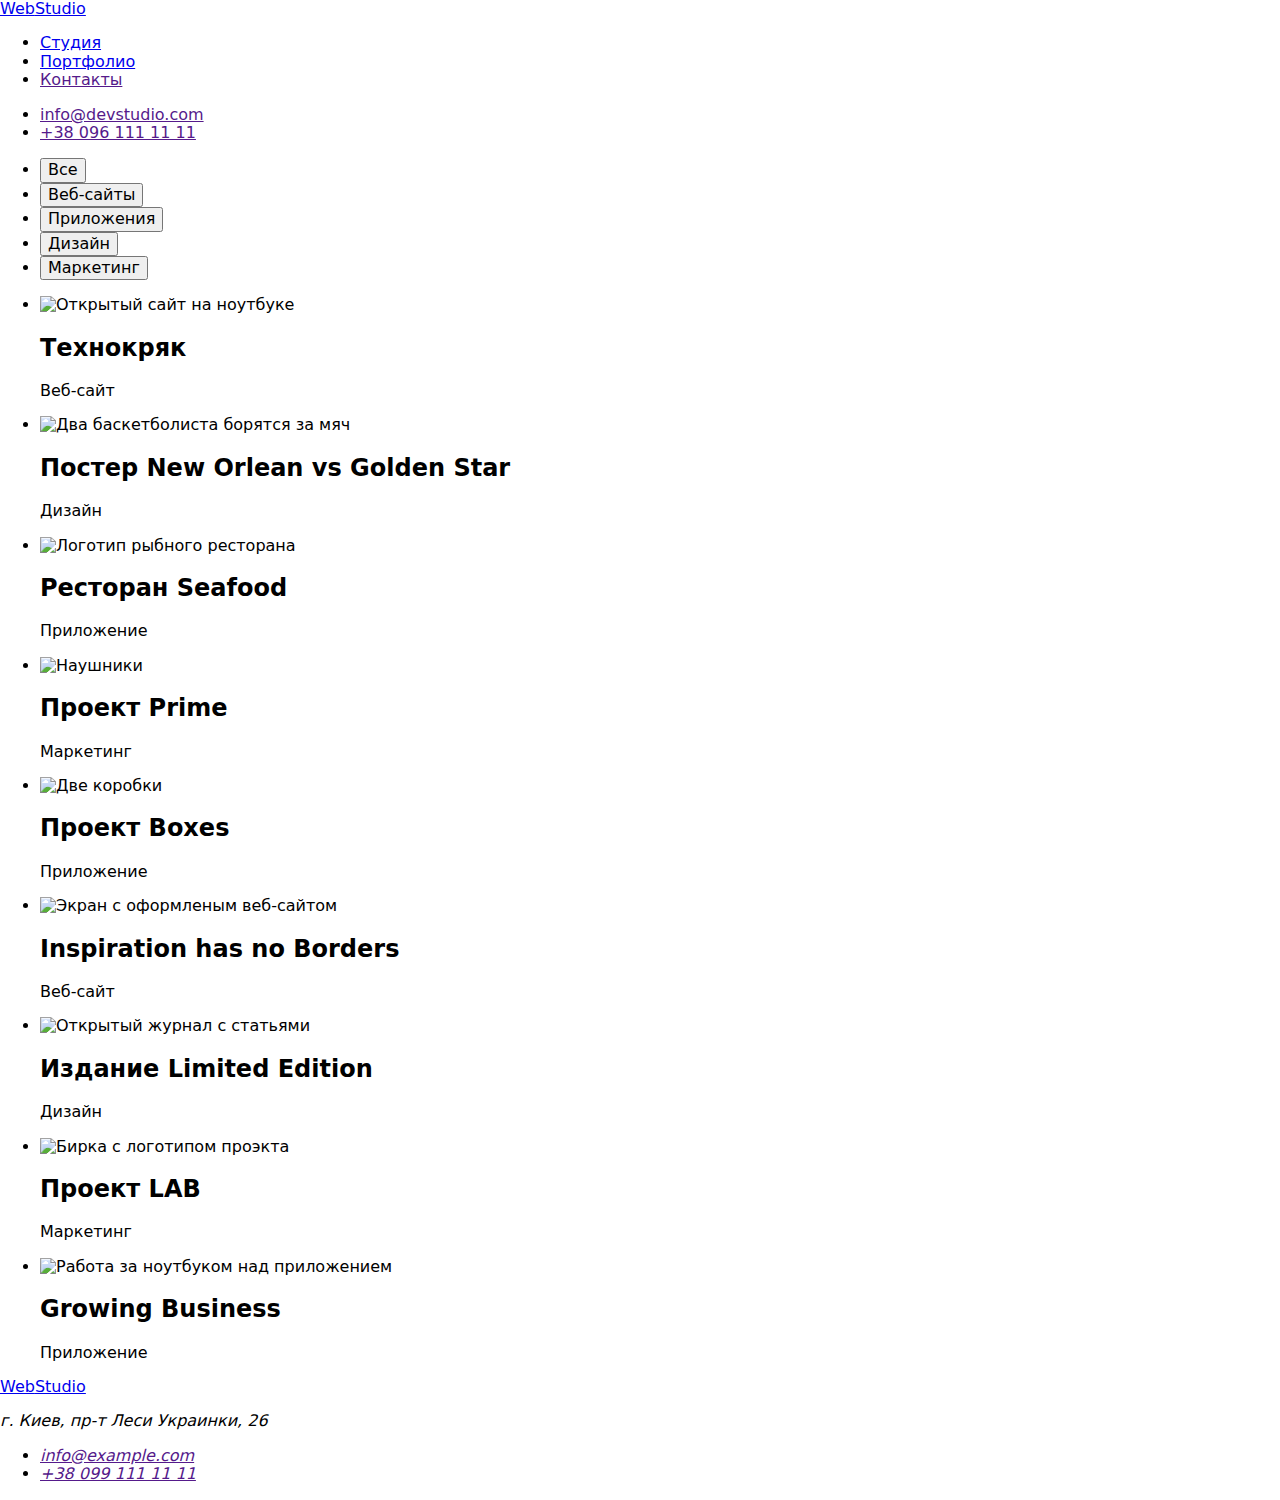
==== portfolio.html @ 7bf27a84 "Правка особенности" ====
<!DOCTYPE html>
<html lang="ru">

<head>
    <meta charset="UTF-8">
    <meta http-equiv="X-UA-Compatible" content="IE=edge">
    <meta name="viewport" content="width=device-width, initial-scale=1.0">
    <title>Document</title>
    <link
        href="https://fonts.googleapis.com/css2?family=Raleway:wght@700&family=Roboto:wght@400;500;700;900&display=swap"
        rel="stylesheet">
    <link rel="stylesheet"
        href="https://cdnjs.cloudflare.com/ajax/libs/modern-normalize/1.1.0/modern-normalize.min.css">
    <link rel="stylesheet" href="./css/styles.css">
</head>

<body class="page">
    <header class="header">
        <div class="container main-nav">
            <nav class="main-nav">
                <a href="./index.html" class="logo"><span class="web">Web</span>Studio</a>
                <ul class="site-nav list">
                    <li class="item"><a href="./index.html" class="link">Студия</a></li>
                    <li class="item"><a href="./portfolio.html" class="link current">Портфолио</a></li>
                    <li class="item"><a href="" class="link">Контакты</a></li>
                </ul>
            </nav>
            <ul class="aut-nav list">
                <li class="item"><a href="" class="link">info@devstudio.com</a></li>
                <li class="item"><a href="" class="link">+38 096 111 11 11</a></li>
            </ul>
        </div>
    </header>
    <main>
        <section class="section">
            <div class="container">
                <h1 hidden class="section-title">Список работ</h1>
                <ul class="button-list">
                    <li class="item"><button type="button" class="link current">Все</button></li>
                    <li class="item"><button type="button" class="link">Веб-сайты</button></li>
                    <li class="item"><button type="button" class="link">Приложения</button></li>
                    <li class="item"><button type="button" class="link">Дизайн</button></li>
                    <li class="item"><button type="button" class="link">Маркетинг</button></li>
                </ul>

                <ul class="portfolio-list">
                    <li class="link">
                        <img src="./images/img1.jpg" alt="Открытый сайт на ноутбуке" width="370">
                        <div class="card">
                            <h2 class="title">Технокряк</h2>
                            <p class="desc">Веб-сайт</p>
                        </div>
                    </li>
                    <li class="link">
                        <img src="./images/img2.jpg" alt="Два баскетболиста борятся за мяч" width="370">
                        <div class="card">
                            <h2 class="title">Постер New Orlean vs Golden Star</h2>
                            <p class="desc">Дизайн</p>
                        </div>
                    </li>
                    <li class="link">
                        <img src="./images/img3.jpg" alt="Логотип рыбного ресторана" width="370">
                        <div class="card">
                            <h2 class="title">Ресторан Seafood</h2>
                            <p class="desc">Приложение</p>
                        </div>
                    </li>
                    <li class="link">
                        <img src="./images/img4.jpg" alt="Наушники" width="370">
                        <div class="card">
                            <h2 class="title">Проект Prime</h2>
                            <p class="desc">Маркетинг</p>
                        </div>
                    </li>
                    <li class="link">
                        <img src="./images/img5.jpg" alt="Две коробки" width="370">
                        <div class="card">
                            <h2 class="title">Проект Boxes</h2>
                            <p class="desc">Приложение</p>
                        </div>
                    </li>
                    <li class="link">
                        <img src="./images/img6.jpg" alt="Экран с оформленым веб-сайтом" width="370">
                        <div class="card">
                            <h2 class="title">Inspiration has no Borders</h2>
                            <p class="desc">Веб-сайт</p>
                        </div>
                    </li>
                    <li class="link">
                        <img src="./images/img7.jpg" alt="Открытый журнал с статьями" width="370">
                        <div class="card">
                            <h2 class="title">Издание Limited Edition</h2>
                            <p class="desc">Дизайн</p>
                        </div>
                    </li>
                    <li class="link">
                        <img src="./images/img8.jpg" alt="Бирка с логотипом проэкта" width="370">
                        <div class="card">
                            <h2 class="title">Проект LAB</h2>
                            <p class="desc">Маркетинг</p>
                        </div>
                    </li>
                    <li class="link">
                        <img src="./images/img9.jpg" alt="Работа за ноутбуком над приложением" width="370">
                        <div class="card">
                            <h2 class="title">Growing Business</h2>
                            <p class="desc">Приложение</p>
                        </div>
                    </li>
                </ul>
            </div>
        </section>
    </main>
    <footer class="fond">
        <div class="container">
            <a href="./index.html" class="logo-footer"><span class="web">Web</span>Studio</a>
            <address>
                <p class="address-list">г. Киев, пр-т Леси Украинки, 26</p>
                <ul class="footer-aut-nav">
                    <li class="item"><a href="" class="link">info@example.com</a></li>
                    <li class="item"><a href="" class="link">+38 099 111 11 11</a></li>
                </ul>
            </address>
        </div>
    </footer>

</body>

</html>
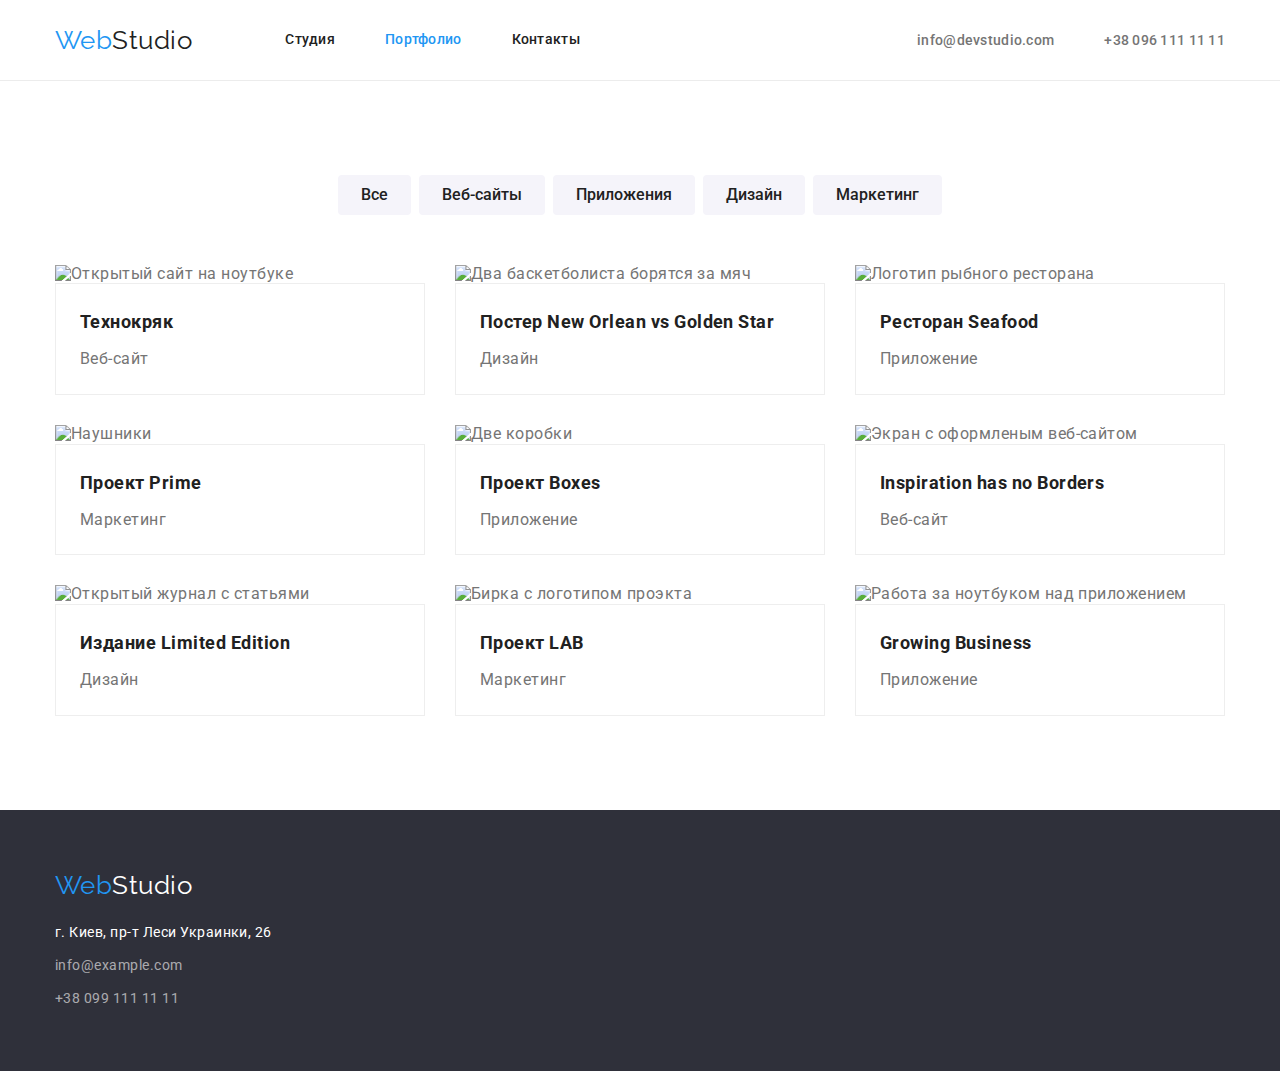
==== commit 221635a7: "Делает правки" ====
--- a/portfolio.html
+++ b/portfolio.html
@@ -1,129 +1,173 @@
 <!DOCTYPE html>
 <html lang="ru">
-
-<head>
-    <meta charset="UTF-8">
-    <meta http-equiv="X-UA-Compatible" content="IE=edge">
-    <meta name="viewport" content="width=device-width, initial-scale=1.0">
+  <head>
+    <meta charset="UTF-8" />
+    <meta http-equiv="X-UA-Compatible" content="IE=edge" />
+    <meta name="viewport" content="width=device-width, initial-scale=1.0" />
     <title>Document</title>
     <link
-        href="https://fonts.googleapis.com/css2?family=Raleway:wght@700&family=Roboto:wght@400;500;700;900&display=swap"
-        rel="stylesheet">
-    <link rel="stylesheet"
-        href="https://cdnjs.cloudflare.com/ajax/libs/modern-normalize/1.1.0/modern-normalize.min.css">
-    <link rel="stylesheet" href="./css/styles.css">
-</head>
+      href="https://fonts.googleapis.com/css2?family=Raleway:wght@700&family=Roboto:wght@400;500;700;900&display=swap"
+      rel="stylesheet"
+    />
+    <link
+      rel="stylesheet"
+      href="https://cdnjs.cloudflare.com/ajax/libs/modern-normalize/1.1.0/modern-normalize.min.css"
+    />
+    <link rel="stylesheet" href="./css/styles.css" />
+  </head>
 
-<body class="page">
+  <body class="page">
     <header class="header">
-        <div class="container main-nav">
-            <nav class="main-nav">
-                <a href="./index.html" class="logo"><span class="web">Web</span>Studio</a>
-                <ul class="site-nav list">
-                    <li class="item"><a href="./index.html" class="link">Студия</a></li>
-                    <li class="item"><a href="./portfolio.html" class="link current">Портфолио</a></li>
-                    <li class="item"><a href="" class="link">Контакты</a></li>
-                </ul>
-            </nav>
-            <ul class="aut-nav list">
-                <li class="item"><a href="" class="link">info@devstudio.com</a></li>
-                <li class="item"><a href="" class="link">+38 096 111 11 11</a></li>
-            </ul>
-        </div>
+      <div class="container main-nav">
+        <nav class="main-nav">
+          <a href="./index.html" class="logo"
+            ><span class="web">Web</span>Studio</a
+          >
+          <ul class="site-nav list">
+            <li class="item"><a href="./index.html" class="link">Студия</a></li>
+            <li class="item">
+              <a href="./portfolio.html" class="link current">Портфолио</a>
+            </li>
+            <li class="item"><a href="" class="link">Контакты</a></li>
+          </ul>
+        </nav>
+        <ul class="aut-nav list">
+          <li class="item"><a href="" class="link">info@devstudio.com</a></li>
+          <li class="item"><a href="" class="link">+38 096 111 11 11</a></li>
+        </ul>
+      </div>
     </header>
     <main>
-        <section class="section">
-            <div class="container">
-                <h1 hidden class="section-title">Список работ</h1>
-                <ul class="button-list">
-                    <li class="item"><button type="button" class="link current">Все</button></li>
-                    <li class="item"><button type="button" class="link">Веб-сайты</button></li>
-                    <li class="item"><button type="button" class="link">Приложения</button></li>
-                    <li class="item"><button type="button" class="link">Дизайн</button></li>
-                    <li class="item"><button type="button" class="link">Маркетинг</button></li>
-                </ul>
+      <section class="section">
+        <div class="container">
+          <h1 hidden class="section-title">Список работ</h1>
+          <ul class="button-list">
+            <li class="item">
+              <button type="button" class="link current">Все</button>
+            </li>
+            <li class="item">
+              <button type="button" class="link">Веб-сайты</button>
+            </li>
+            <li class="item">
+              <button type="button" class="link">Приложения</button>
+            </li>
+            <li class="item">
+              <button type="button" class="link">Дизайн</button>
+            </li>
+            <li class="item">
+              <button type="button" class="link">Маркетинг</button>
+            </li>
+          </ul>
 
-                <ul class="portfolio-list">
-                    <li class="link">
-                        <img src="./images/img1.jpg" alt="Открытый сайт на ноутбуке" width="370">
-                        <div class="card">
-                            <h2 class="title">Технокряк</h2>
-                            <p class="desc">Веб-сайт</p>
-                        </div>
-                    </li>
-                    <li class="link">
-                        <img src="./images/img2.jpg" alt="Два баскетболиста борятся за мяч" width="370">
-                        <div class="card">
-                            <h2 class="title">Постер New Orlean vs Golden Star</h2>
-                            <p class="desc">Дизайн</p>
-                        </div>
-                    </li>
-                    <li class="link">
-                        <img src="./images/img3.jpg" alt="Логотип рыбного ресторана" width="370">
-                        <div class="card">
-                            <h2 class="title">Ресторан Seafood</h2>
-                            <p class="desc">Приложение</p>
-                        </div>
-                    </li>
-                    <li class="link">
-                        <img src="./images/img4.jpg" alt="Наушники" width="370">
-                        <div class="card">
-                            <h2 class="title">Проект Prime</h2>
-                            <p class="desc">Маркетинг</p>
-                        </div>
-                    </li>
-                    <li class="link">
-                        <img src="./images/img5.jpg" alt="Две коробки" width="370">
-                        <div class="card">
-                            <h2 class="title">Проект Boxes</h2>
-                            <p class="desc">Приложение</p>
-                        </div>
-                    </li>
-                    <li class="link">
-                        <img src="./images/img6.jpg" alt="Экран с оформленым веб-сайтом" width="370">
-                        <div class="card">
-                            <h2 class="title">Inspiration has no Borders</h2>
-                            <p class="desc">Веб-сайт</p>
-                        </div>
-                    </li>
-                    <li class="link">
-                        <img src="./images/img7.jpg" alt="Открытый журнал с статьями" width="370">
-                        <div class="card">
-                            <h2 class="title">Издание Limited Edition</h2>
-                            <p class="desc">Дизайн</p>
-                        </div>
-                    </li>
-                    <li class="link">
-                        <img src="./images/img8.jpg" alt="Бирка с логотипом проэкта" width="370">
-                        <div class="card">
-                            <h2 class="title">Проект LAB</h2>
-                            <p class="desc">Маркетинг</p>
-                        </div>
-                    </li>
-                    <li class="link">
-                        <img src="./images/img9.jpg" alt="Работа за ноутбуком над приложением" width="370">
-                        <div class="card">
-                            <h2 class="title">Growing Business</h2>
-                            <p class="desc">Приложение</p>
-                        </div>
-                    </li>
-                </ul>
-            </div>
-        </section>
+          <ul class="portfolio-list">
+            <li class="link">
+              <img
+                src="./images/img1.jpg"
+                alt="Открытый сайт на ноутбуке"
+                width="370"
+              />
+              <div class="card">
+                <h2 class="title">Технокряк</h2>
+                <p class="desc">Веб-сайт</p>
+              </div>
+            </li>
+            <li class="link">
+              <img
+                src="./images/img2.jpg"
+                alt="Два баскетболиста борятся за мяч"
+                width="370"
+              />
+              <div class="card">
+                <h2 class="title">Постер New Orlean vs Golden Star</h2>
+                <p class="desc">Дизайн</p>
+              </div>
+            </li>
+            <li class="link">
+              <img
+                src="./images/img3.jpg"
+                alt="Логотип рыбного ресторана"
+                width="370"
+              />
+              <div class="card">
+                <h2 class="title">Ресторан Seafood</h2>
+                <p class="desc">Приложение</p>
+              </div>
+            </li>
+            <li class="link">
+              <img src="./images/img4.jpg" alt="Наушники" width="370" />
+              <div class="card">
+                <h2 class="title">Проект Prime</h2>
+                <p class="desc">Маркетинг</p>
+              </div>
+            </li>
+            <li class="link">
+              <img src="./images/img5.jpg" alt="Две коробки" width="370" />
+              <div class="card">
+                <h2 class="title">Проект Boxes</h2>
+                <p class="desc">Приложение</p>
+              </div>
+            </li>
+            <li class="link">
+              <img
+                src="./images/img6.jpg"
+                alt="Экран с оформленым веб-сайтом"
+                width="370"
+              />
+              <div class="card">
+                <h2 class="title">Inspiration has no Borders</h2>
+                <p class="desc">Веб-сайт</p>
+              </div>
+            </li>
+            <li class="link">
+              <img
+                src="./images/img7.jpg"
+                alt="Открытый журнал с статьями"
+                width="370"
+              />
+              <div class="card">
+                <h2 class="title">Издание Limited Edition</h2>
+                <p class="desc">Дизайн</p>
+              </div>
+            </li>
+            <li class="link">
+              <img
+                src="./images/img8.jpg"
+                alt="Бирка с логотипом проэкта"
+                width="370"
+              />
+              <div class="card">
+                <h2 class="title">Проект LAB</h2>
+                <p class="desc">Маркетинг</p>
+              </div>
+            </li>
+            <li class="link">
+              <img
+                src="./images/img9.jpg"
+                alt="Работа за ноутбуком над приложением"
+                width="370"
+              />
+              <div class="card">
+                <h2 class="title">Growing Business</h2>
+                <p class="desc">Приложение</p>
+              </div>
+            </li>
+          </ul>
+        </div>
+      </section>
     </main>
     <footer class="fond">
-        <div class="container">
-            <a href="./index.html" class="logo-footer"><span class="web">Web</span>Studio</a>
-            <address>
-                <p class="address-list">г. Киев, пр-т Леси Украинки, 26</p>
-                <ul class="footer-aut-nav">
-                    <li class="item"><a href="" class="link">info@example.com</a></li>
-                    <li class="item"><a href="" class="link">+38 099 111 11 11</a></li>
-                </ul>
-            </address>
-        </div>
+      <div class="container">
+        <a href="./index.html" class="logo-footer"
+          ><span class="web">Web</span>Studio</a
+        >
+        <address>
+          <p class="address-list">г. Киев, пр-т Леси Украинки, 26</p>
+          <ul class="footer-aut-nav">
+            <li class="item"><a href="" class="link">info@example.com</a></li>
+            <li class="item"><a href="" class="link">+38 099 111 11 11</a></li>
+          </ul>
+        </address>
+      </div>
     </footer>
-
-</body>
-
-</html>+  </body>
+</html>
--- a/css/styles.css
+++ b/css/styles.css
@@ -0,0 +1,397 @@
+/* Цвет основного текста #212121 */
+/* вторичный цвет текста #757575 */
+/* Белый #FFFFFF */
+/* Акцент #2196F3 */
+/* Цвет фона #F5F4FA */
+/* Вторичный цвет фона #2F303A; */
+/* background: #E5E5E5; */
+/* Цвет рамки карточки #eeeeee  */
+/* Фон карточки #ffffff */
+/* background: #E5E5E5; */
+
+:root {
+  --primary-text-color: #757575;
+  --title-text-color: #212121;
+  --accent-color: #2196f3;
+  --primary-white-color: #ffffff;
+  --footer-text-color: rgba(255, 255, 255, 0.6);
+  --primary-bg-color: #f5f4fa;
+  --secondary-bg-color: #2f303a;
+  --background-card: #ffffff;
+  --card-frame-color: #eeeeee;
+  --bottom-line-color: #ececec;
+}
+
+.page {
+  margin: 0;
+  background-color: var(--primary-white-color);
+  color: var(--primary-text-color);
+  font-family: Roboto, sans-serif;
+  letter-spacing: 0.03em;
+}
+
+ul {
+  list-style: none;
+  padding: 0;
+  margin: 0;
+}
+img {
+  display: block;
+  max-width: 100%;
+  height: auto;
+}
+.list {
+  padding: 0;
+  margin: 0;
+}
+.header {
+  border-bottom: 1px solid var(--bottom-line-color);
+}
+.container {
+  margin-left: auto;
+  margin-right: auto;
+  padding-left: 15px;
+  padding-right: 15px;
+  width: 1200px;
+  /* outline: 2px solid tomato; */
+}
+
+.main-nav {
+  display: flex;
+  align-items: center;
+}
+
+/* Logo */
+.logo {
+  color: var(--title-text-color);
+  font-family: Raleway, cursive;
+  font-size: 26px;
+  line-height: 1.19;
+  text-decoration: none;
+}
+.web {
+  color: var(--accent-color);
+}
+
+/* Site nav */
+.site-nav {
+  display: flex;
+  margin-left: 93px;
+}
+
+/* .site-nav .item {
+  margin-right: 50px;
+} */
+
+.site-nav .item:not(:last-child) {
+  margin-right: 50px;
+}
+
+.site-nav .link {
+  display: block;
+  padding-top: 32px;
+  padding-bottom: 32px;
+
+  color: var(--title-text-color);
+
+  font-weight: 500;
+  font-size: 14px;
+  line-height: 1.14;
+  letter-spacing: 0.02em;
+  text-decoration: none;
+}
+
+.site-nav .link:hover,
+.site-nav .link:focus {
+  color: var(--accent-color);
+}
+
+.site-nav .link.current {
+  color: var(--accent-color);
+}
+
+/* Aut-nav */
+.aut-nav {
+  display: flex;
+  margin-left: auto;
+}
+
+.aut-nav .item + .item {
+  margin-left: 50px;
+}
+
+.aut-nav .link {
+  color: var(--primary-text-color);
+  font-weight: 500;
+  font-size: 14px;
+  line-height: 1.14px;
+  letter-spacing: 0.02em;
+  text-decoration: none;
+}
+.aut-nav .link:hover,
+.aut-nav .link:focus {
+  color: var(--accent-color);
+}
+
+/* Hero */
+.hero {
+  background: var(--secondary-bg-color);
+  text-align: center;
+  padding: 200px 0;
+}
+.hero-title {
+  margin-top: 0;
+  margin-bottom: 30px;
+
+  color: var(--primary-white-color);
+
+  font-weight: 900;
+  font-size: 44px;
+  line-height: 1.36;
+  letter-spacing: 0.06em;
+  text-transform: uppercase;
+}
+
+/* Button */
+.button {
+  padding: 10px 32px;
+  min-width: 200px;
+
+  box-shadow: 0px 4px 4px rgba(0, 0, 0, 0.15);
+  color: var(--primary-white-color);
+  background-color: var(--accent-color);
+  border: 1px solid transparent;
+
+  font-family: Roboto;
+  font-weight: 700;
+  font-size: 16px;
+  line-height: 1.87;
+  text-align: center;
+  cursor: pointer;
+  border-radius: 4px;
+  letter-spacing: 0.06em;
+}
+
+/* Section */
+.section {
+  padding-top: 94px;
+  padding-bottom: 94px;
+  /* outline: 2px solid tomato; */
+}
+
+.section-title {
+  padding-top: 0;
+  margin-top: 0;
+  margin-bottom: 50px;
+
+  color: var(--title-text-color);
+
+  font-size: 36px;
+  line-height: 1.17;
+  text-align: center;
+}
+
+/* Feature */
+.section-feature {
+  padding-top: 94px;
+  padding-bottom: 0;
+}
+.feature-list {
+  display: flex;
+  padding-left: 0;
+  margin: 0;
+}
+.feature-list .title {
+  margin-top: 0;
+  margin-bottom: 10px;
+
+  color: var(--title-text-color);
+
+  font-size: 14px;
+  line-height: 1.14;
+  text-transform: uppercase;
+}
+.feature-list .text {
+  margin-top: 0;
+  margin-bottom: 0;
+
+  font-size: 14px;
+  line-height: 1.71;
+  text-align: left;
+}
+
+.feature-list .item:not(:last-child),
+.command-list .item:not(:last-child),
+.work-list .item:not(:last-child) {
+  margin-left: 0;
+  margin-right: 30px;
+}
+
+/* Command */
+
+.command {
+  background: var(--primary-bg-color);
+}
+.command-list,
+.work-list {
+  display: flex;
+  margin: 0;
+  padding-left: 0;
+}
+.command-list .title {
+  margin-top: 30px;
+  margin-bottom: 10px;
+
+  color: var(--title-text-color);
+
+  font-weight: 500;
+  font-size: 16px;
+  line-height: 1.19;
+  text-align: center;
+}
+.command-list .text {
+  margin-top: 0;
+  margin-bottom: 30px;
+
+  font-weight: 400;
+  font-size: 16px;
+  line-height: 1.19;
+  text-align: center;
+}
+.command-list .item {
+  background: var(--background-card);
+  box-shadow: 0px 1px 3px rgba(0, 0, 0, 0.12), 0px 1px 1px rgba(0, 0, 0, 0.14),
+    0px 2px 1px rgba(0, 0, 0, 0.2);
+  border-radius: 0px 0px 4px 4px;
+}
+
+/* Button Portfolio */
+.button-list {
+  display: flex;
+  justify-content: center;
+  margin-top: 0;
+  margin-bottom: 50px;
+  padding-left: 0;
+}
+
+.button-list .item:not(:last-child) {
+  margin-right: 8px;
+}
+
+.button-list .link {
+  border-radius: 4px;
+  padding: 6px 22px;
+
+  color: var(--title-text-color);
+  background-color: var(--primary-bg-color);
+  border: 1px solid transparent;
+
+  font-family: Roboto;
+  font-weight: 500;
+  font-size: 16px;
+  line-height: 1.62;
+  cursor: pointer;
+}
+
+.button-list .link:hover,
+.button-list .link:focus {
+  color: var(--primary-white-color);
+  background-color: var(--accent-color);
+  box-shadow: 0px 3px 1px rgba(0, 0, 0, 0.1), 0px 1px 2px rgba(0, 0, 0, 0.08),
+    0px 2px 2px rgba(0, 0, 0, 0.12);
+  border-radius: 4px;
+}
+/* Portfolio */
+.portfolio-list {
+  display: flex;
+  flex-wrap: wrap;
+  margin-bottom: -30px;
+  margin-right: -30px;
+
+  /* outline: 2px solid tomato; */
+}
+
+.portfolio-list .link {
+  width: calc((100% - 90px) / 3);
+  margin-right: 30px;
+  margin-bottom: 30px;
+}
+
+.portfolio-list .link:nth-child(3n) {
+  margin-right: 0;
+}
+/* .portfolio-list .link:nth-last-child(-n + 3) {
+  margin-bottom: 0;
+} */
+.portfolio-list .title {
+  margin-top: 0;
+  margin-bottom: 4px;
+  color: var(--title-text-color);
+
+  font-size: 18px;
+  line-height: 2;
+}
+.portfolio-list .desc {
+  margin: 0;
+  font-size: 16px;
+  line-height: 1.87;
+}
+.portfolio-list .card {
+  padding: 20px 24px;
+
+  background: var(--background-card);
+  border: 1px solid var(--card-frame-color);
+  box-sizing: border-box;
+}
+
+/* Footer */
+.fond {
+  padding: 60px 0px;
+
+  background: var(--secondary-bg-color);
+}
+
+.logo-footer {
+  display: block;
+  margin-bottom: 20px;
+
+  color: var(--primary-white-color);
+
+  font-family: Raleway, cursive;
+  font-size: 26px;
+  line-height: 1.19;
+  text-decoration: none;
+  text-align: left;
+}
+
+.footer-aut-nav {
+  padding: 0;
+  margin: 0;
+}
+
+.footer-aut-nav .item:not(:last-child) {
+  margin-bottom: 9px;
+}
+
+.footer-aut-nav .link {
+  color: var(--footer-text-color);
+
+  font-size: 14px;
+  line-height: 1.71;
+  text-decoration: none;
+  font-style: normal;
+}
+.footer-aut-nav .link:hover,
+.footer-aut-nav .link:focus {
+  color: var(--accent-color);
+}
+
+.address-list {
+  margin-top: 0;
+  margin-bottom: 9px;
+
+  color: var(--primary-white-color);
+  font-size: 14px;
+  line-height: 1.71;
+  font-style: normal;
+}
